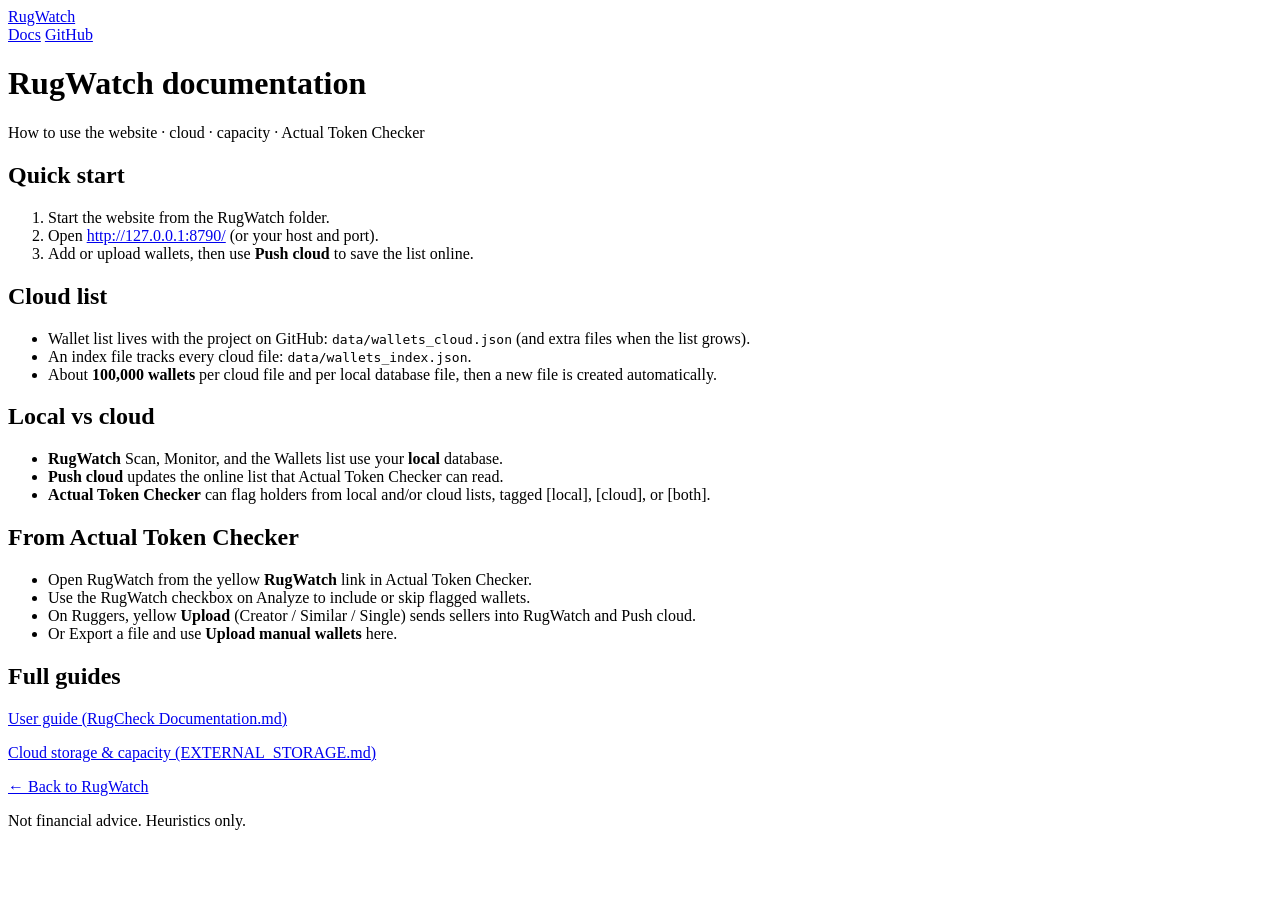
==== web/docs.html @ f39f256e "revert: plain Wallets tab UI; clean user docs (no developer key notes)" ====
<!DOCTYPE html>
<html lang="en">
<head>
  <meta charset="utf-8" />
  <meta name="viewport" content="width=device-width, initial-scale=1" />
  <title>RugWatch — Docs</title>
  <link rel="stylesheet" href="/styles.css" />
</head>
<body>
  <div class="app app-docs">
    <nav class="site-nav" aria-label="Main">
      <div class="site-nav-inner">
        <div class="nav-left">
          <a class="nav-brand" href="/" title="Home">RugWatch</a>
        </div>
        <div class="nav-links">
          <a class="nav-link active" href="/docs.html">Docs</a>
          <a
            class="nav-link"
            href="https://github.com/Greenwolf30/RugWatch"
            target="_blank"
            rel="noopener noreferrer"
            >GitHub</a
          >
        </div>
      </div>
    </nav>

    <header class="top docs-hero">
      <div class="brand">
        <h1>RugWatch documentation</h1>
        <p class="tag">How to use the website · cloud · capacity · Actual Token Checker</p>
      </div>
    </header>

    <main class="docs-body">
      <section class="docs-card">
        <h2>Quick start</h2>
        <ol>
          <li>Start the website from the RugWatch folder.</li>
          <li>Open <a href="/">http://127.0.0.1:8790/</a> (or your host and port).</li>
          <li>Add or upload wallets, then use <strong>Push cloud</strong> to save the list online.</li>
        </ol>
      </section>

      <section class="docs-card">
        <h2>Cloud list</h2>
        <ul>
          <li>Wallet list lives with the project on GitHub: <code>data/wallets_cloud.json</code> (and extra files when the list grows).</li>
          <li>An index file tracks every cloud file: <code>data/wallets_index.json</code>.</li>
          <li>About <strong>100,000 wallets</strong> per cloud file and per local database file, then a new file is created automatically.</li>
        </ul>
      </section>

      <section class="docs-card">
        <h2>Local vs cloud</h2>
        <ul>
          <li><strong>RugWatch</strong> Scan, Monitor, and the Wallets list use your <strong>local</strong> database.</li>
          <li><strong>Push cloud</strong> updates the online list that Actual Token Checker can read.</li>
          <li><strong>Actual Token Checker</strong> can flag holders from local and/or cloud lists, tagged [local], [cloud], or [both].</li>
        </ul>
      </section>

      <section class="docs-card">
        <h2>From Actual Token Checker</h2>
        <ul>
          <li>Open RugWatch from the yellow <strong>RugWatch</strong> link in Actual Token Checker.</li>
          <li>Use the RugWatch checkbox on Analyze to include or skip flagged wallets.</li>
          <li>On Ruggers, yellow <strong>Upload</strong> (Creator / Similar / Single) sends sellers into RugWatch and Push cloud.</li>
          <li>Or Export a file and use <strong>Upload manual wallets</strong> here.</li>
        </ul>
      </section>

      <section class="docs-card">
        <h2>Full guides</h2>
        <p>
          <a
            href="https://github.com/Greenwolf30/RugWatch/blob/main/RugCheck%20Documentation.md"
            target="_blank"
            rel="noopener noreferrer"
            >User guide (RugCheck Documentation.md)</a
          >
        </p>
        <p>
          <a
            href="https://github.com/Greenwolf30/RugWatch/blob/main/EXTERNAL_STORAGE.md"
            target="_blank"
            rel="noopener noreferrer"
            >Cloud storage &amp; capacity (EXTERNAL_STORAGE.md)</a
          >
        </p>
      </section>

      <p class="docs-back"><a href="/">← Back to RugWatch</a></p>
    </main>

    <footer class="foot">Not financial advice. Heuristics only.</footer>
  </div>
</body>
</html>
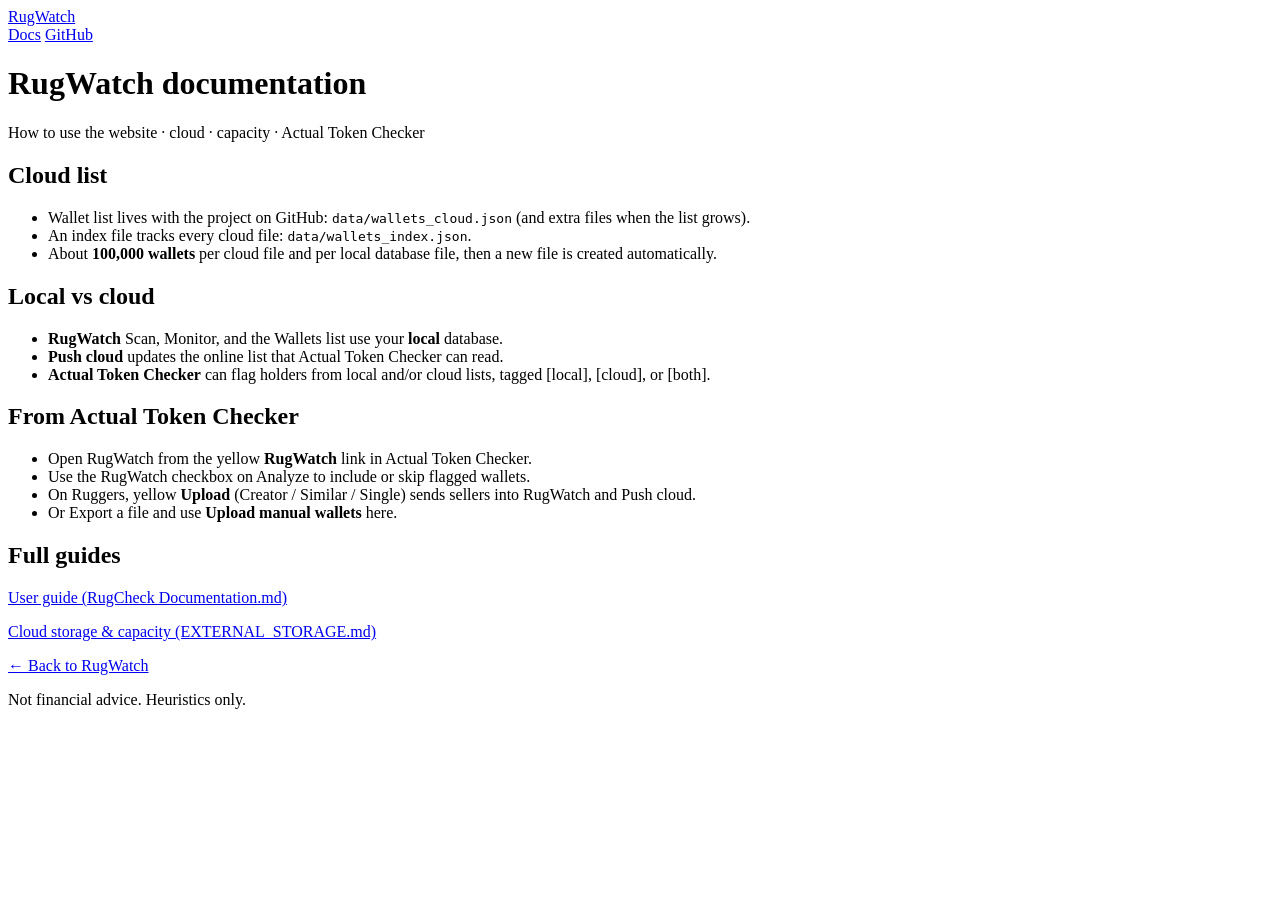
==== commit 4c315696: "ui: Wallets yellow scores, red wallet + mint; mint click-to-copy; drop docs Quick start" ====
--- a/web/docs.html
+++ b/web/docs.html
@@ -34,15 +34,6 @@
     </header>
 
     <main class="docs-body">
-      <section class="docs-card">
-        <h2>Quick start</h2>
-        <ol>
-          <li>Start the website from the RugWatch folder.</li>
-          <li>Open <a href="/">http://127.0.0.1:8790/</a> (or your host and port).</li>
-          <li>Add or upload wallets, then use <strong>Push cloud</strong> to save the list online.</li>
-        </ol>
-      </section>
-
       <section class="docs-card">
         <h2>Cloud list</h2>
         <ul>
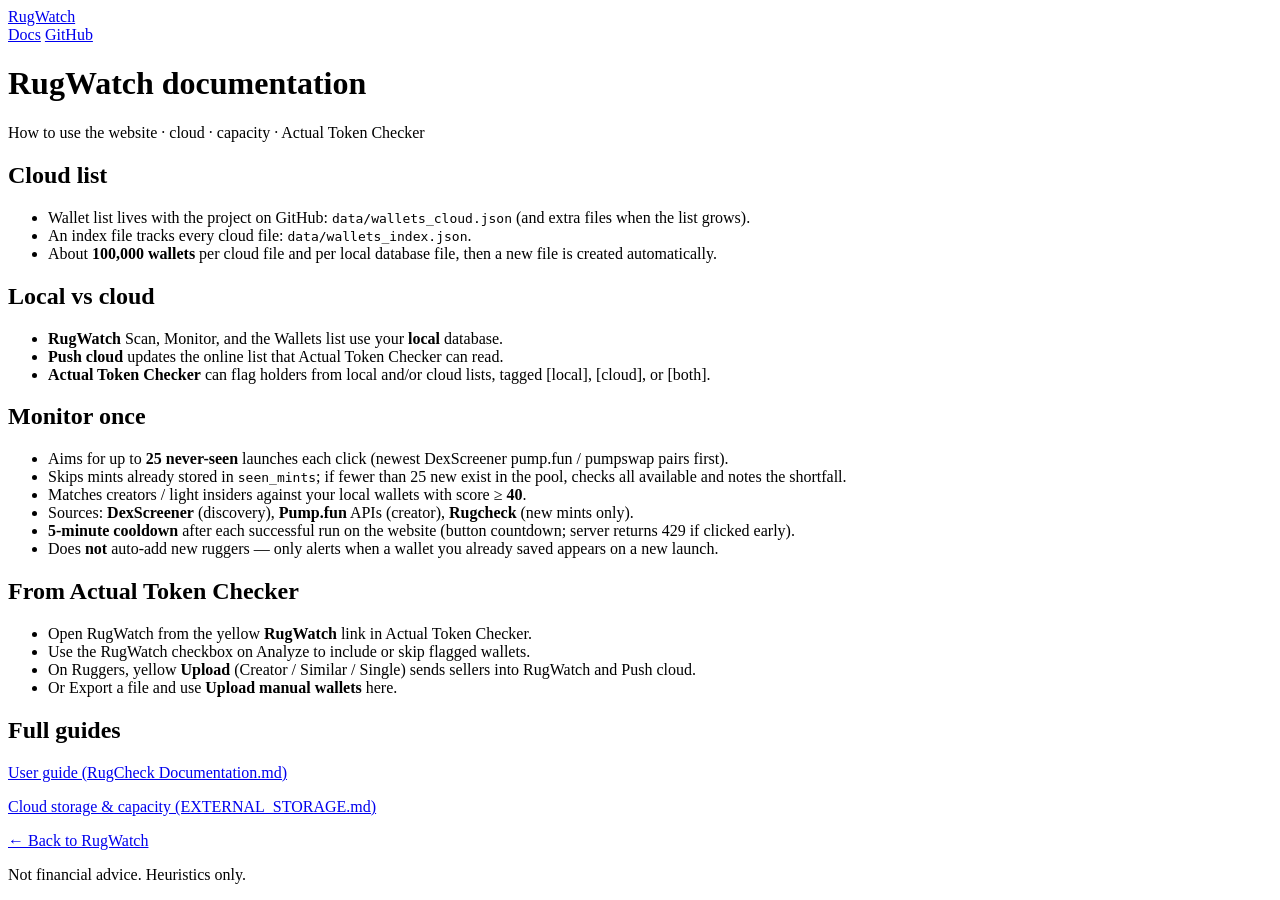
==== commit 15d5a4c9: "Docs: Monitor once — 25 never-seen launches and 5 min website cooldown Update RugCheck Documentation" ====
--- a/web/docs.html
+++ b/web/docs.html
@@ -14,7 +14,14 @@
           <a class="nav-brand" href="/" title="Home">RugWatch</a>
         </div>
         <div class="nav-links">
-          <a class="nav-link active" href="/docs.html">Docs</a>
+          <a
+            class="nav-link active"
+            href="https://github.com/Greenwolf30/RugWatch/blob/main/RugCheck%20Documentation.md"
+            target="_blank"
+            rel="noopener noreferrer"
+            title="RugWatch documentation on GitHub"
+            >Docs</a
+          >
           <a
             class="nav-link"
             href="https://github.com/Greenwolf30/RugWatch"
@@ -49,6 +56,18 @@
           <li><strong>RugWatch</strong> Scan, Monitor, and the Wallets list use your <strong>local</strong> database.</li>
           <li><strong>Push cloud</strong> updates the online list that Actual Token Checker can read.</li>
           <li><strong>Actual Token Checker</strong> can flag holders from local and/or cloud lists, tagged [local], [cloud], or [both].</li>
+        </ul>
+      </section>
+
+      <section class="docs-card">
+        <h2>Monitor once</h2>
+        <ul>
+          <li>Aims for up to <strong>25 never-seen</strong> launches each click (newest DexScreener pump.fun / pumpswap pairs first).</li>
+          <li>Skips mints already stored in <code>seen_mints</code>; if fewer than 25 new exist in the pool, checks all available and notes the shortfall.</li>
+          <li>Matches creators / light insiders against your local wallets with score ≥ <strong>40</strong>.</li>
+          <li>Sources: <strong>DexScreener</strong> (discovery), <strong>Pump.fun</strong> APIs (creator), <strong>Rugcheck</strong> (new mints only).</li>
+          <li><strong>5‑minute cooldown</strong> after each successful run on the website (button countdown; server returns 429 if clicked early).</li>
+          <li>Does <strong>not</strong> auto-add new ruggers — only alerts when a wallet you already saved appears on a new launch.</li>
         </ul>
       </section>
 
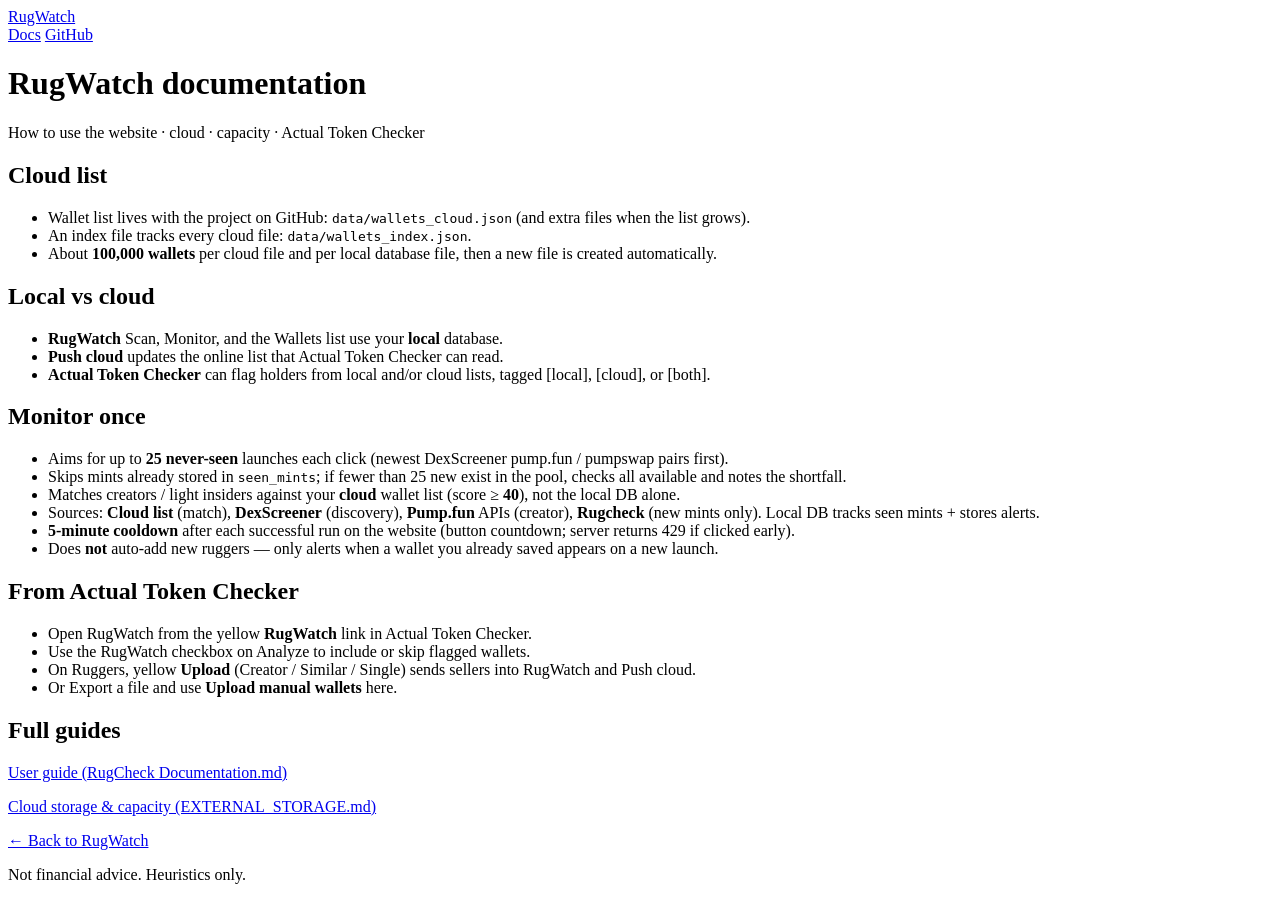
==== commit 608f4069: "Monitor: match launches against cloud wallet list (not local) Load known wallets from GitHub cloud /" ====
--- a/web/docs.html
+++ b/web/docs.html
@@ -64,8 +64,8 @@
         <ul>
           <li>Aims for up to <strong>25 never-seen</strong> launches each click (newest DexScreener pump.fun / pumpswap pairs first).</li>
           <li>Skips mints already stored in <code>seen_mints</code>; if fewer than 25 new exist in the pool, checks all available and notes the shortfall.</li>
-          <li>Matches creators / light insiders against your local wallets with score ≥ <strong>40</strong>.</li>
-          <li>Sources: <strong>DexScreener</strong> (discovery), <strong>Pump.fun</strong> APIs (creator), <strong>Rugcheck</strong> (new mints only).</li>
+          <li>Matches creators / light insiders against your <strong>cloud</strong> wallet list (score ≥ <strong>40</strong>), not the local DB alone.</li>
+          <li>Sources: <strong>Cloud list</strong> (match), <strong>DexScreener</strong> (discovery), <strong>Pump.fun</strong> APIs (creator), <strong>Rugcheck</strong> (new mints only). Local DB tracks seen mints + stores alerts.</li>
           <li><strong>5‑minute cooldown</strong> after each successful run on the website (button countdown; server returns 429 if clicked early).</li>
           <li>Does <strong>not</strong> auto-add new ruggers — only alerts when a wallet you already saved appears on a new launch.</li>
         </ul>
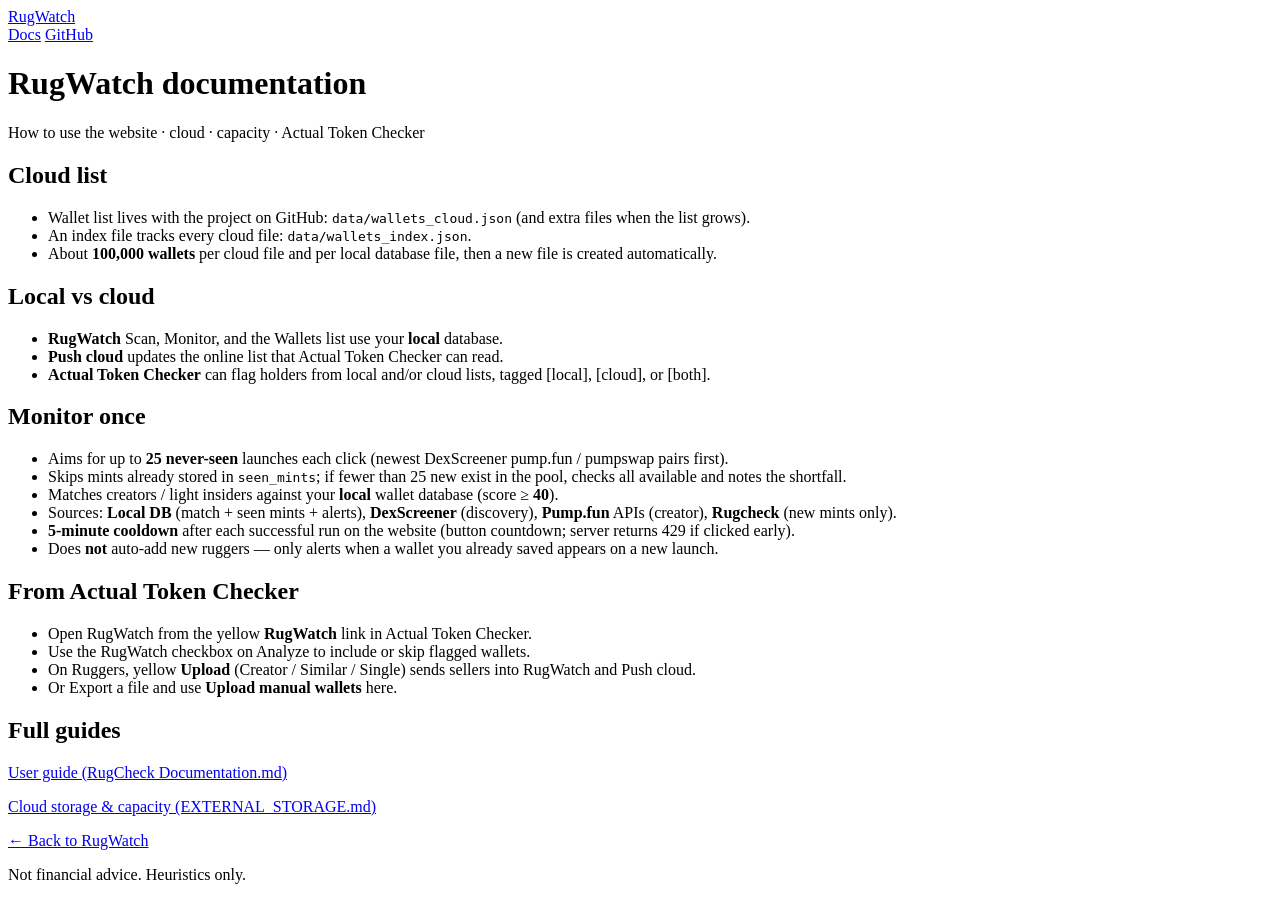
==== commit ee6dbd9b: "Monitor: match against local DB again (default known_source=local)" ====
--- a/web/docs.html
+++ b/web/docs.html
@@ -64,8 +64,8 @@
         <ul>
           <li>Aims for up to <strong>25 never-seen</strong> launches each click (newest DexScreener pump.fun / pumpswap pairs first).</li>
           <li>Skips mints already stored in <code>seen_mints</code>; if fewer than 25 new exist in the pool, checks all available and notes the shortfall.</li>
-          <li>Matches creators / light insiders against your <strong>cloud</strong> wallet list (score ≥ <strong>40</strong>), not the local DB alone.</li>
-          <li>Sources: <strong>Cloud list</strong> (match), <strong>DexScreener</strong> (discovery), <strong>Pump.fun</strong> APIs (creator), <strong>Rugcheck</strong> (new mints only). Local DB tracks seen mints + stores alerts.</li>
+          <li>Matches creators / light insiders against your <strong>local</strong> wallet database (score ≥ <strong>40</strong>).</li>
+          <li>Sources: <strong>Local DB</strong> (match + seen mints + alerts), <strong>DexScreener</strong> (discovery), <strong>Pump.fun</strong> APIs (creator), <strong>Rugcheck</strong> (new mints only).</li>
           <li><strong>5‑minute cooldown</strong> after each successful run on the website (button countdown; server returns 429 if clicked early).</li>
           <li>Does <strong>not</strong> auto-add new ruggers — only alerts when a wallet you already saved appears on a new launch.</li>
         </ul>
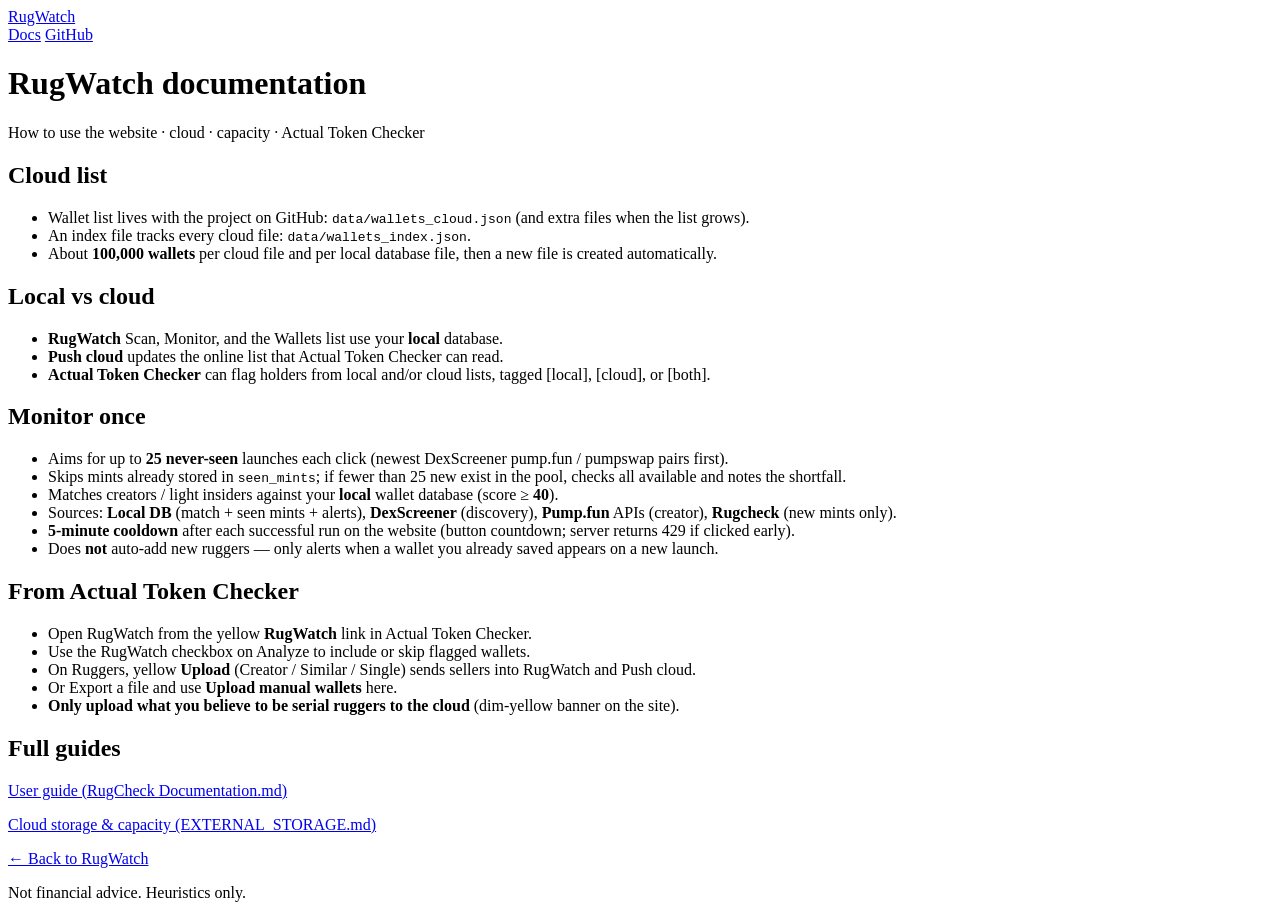
==== commit ba7e8144: "Dim yellow banner: only upload serial ruggers to the cloud." ====
--- a/web/docs.html
+++ b/web/docs.html
@@ -78,6 +78,7 @@
           <li>Use the RugWatch checkbox on Analyze to include or skip flagged wallets.</li>
           <li>On Ruggers, yellow <strong>Upload</strong> (Creator / Similar / Single) sends sellers into RugWatch and Push cloud.</li>
           <li>Or Export a file and use <strong>Upload manual wallets</strong> here.</li>
+          <li><strong>Only upload what you believe to be serial ruggers to the cloud</strong> (dim-yellow banner on the site).</li>
         </ul>
       </section>
 
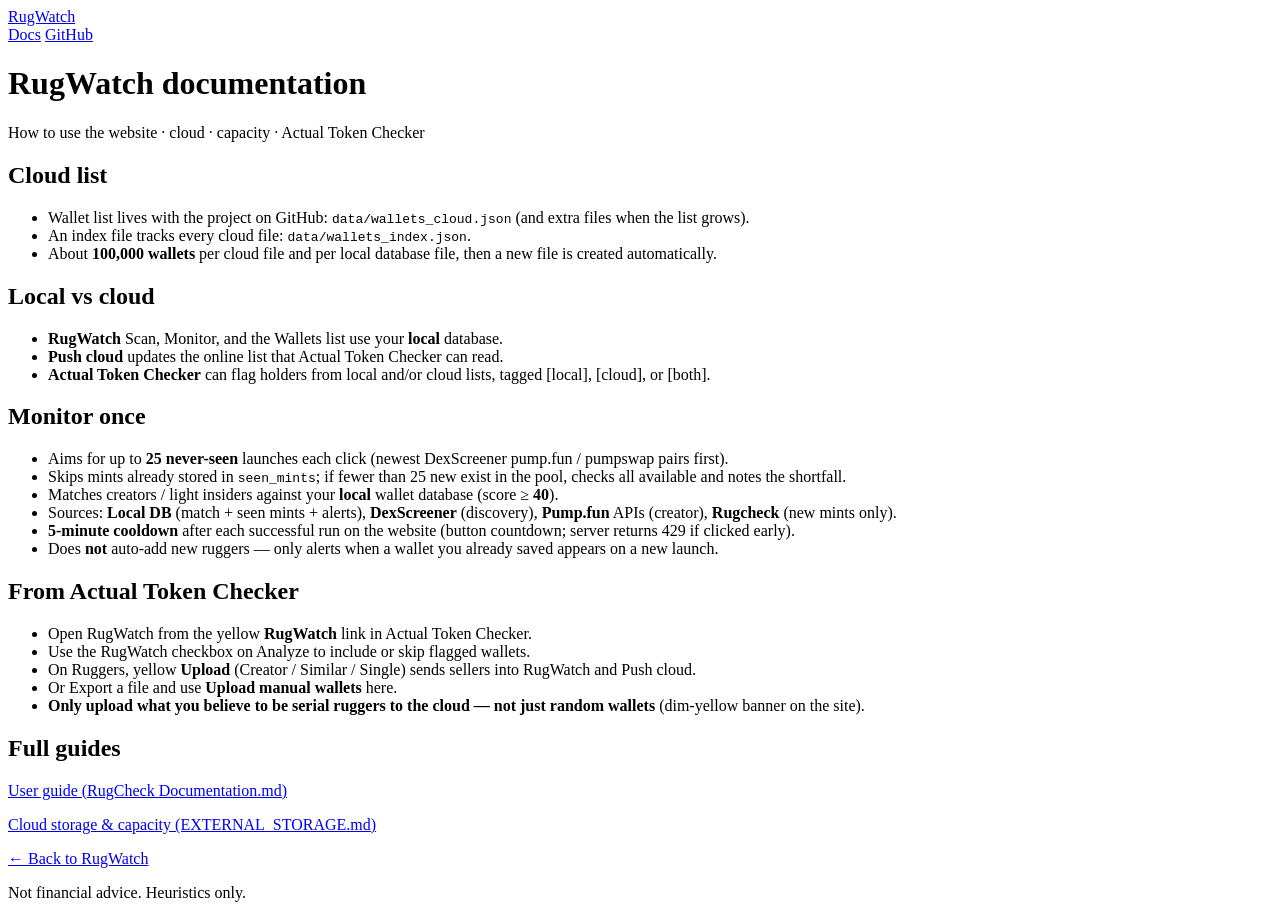
==== commit 6d6ef8d3: "Banner: serial ruggers only, not just random wallets." ====
--- a/web/docs.html
+++ b/web/docs.html
@@ -78,7 +78,7 @@
           <li>Use the RugWatch checkbox on Analyze to include or skip flagged wallets.</li>
           <li>On Ruggers, yellow <strong>Upload</strong> (Creator / Similar / Single) sends sellers into RugWatch and Push cloud.</li>
           <li>Or Export a file and use <strong>Upload manual wallets</strong> here.</li>
-          <li><strong>Only upload what you believe to be serial ruggers to the cloud</strong> (dim-yellow banner on the site).</li>
+          <li><strong>Only upload what you believe to be serial ruggers to the cloud — not just random wallets</strong> (dim-yellow banner on the site).</li>
         </ul>
       </section>
 
